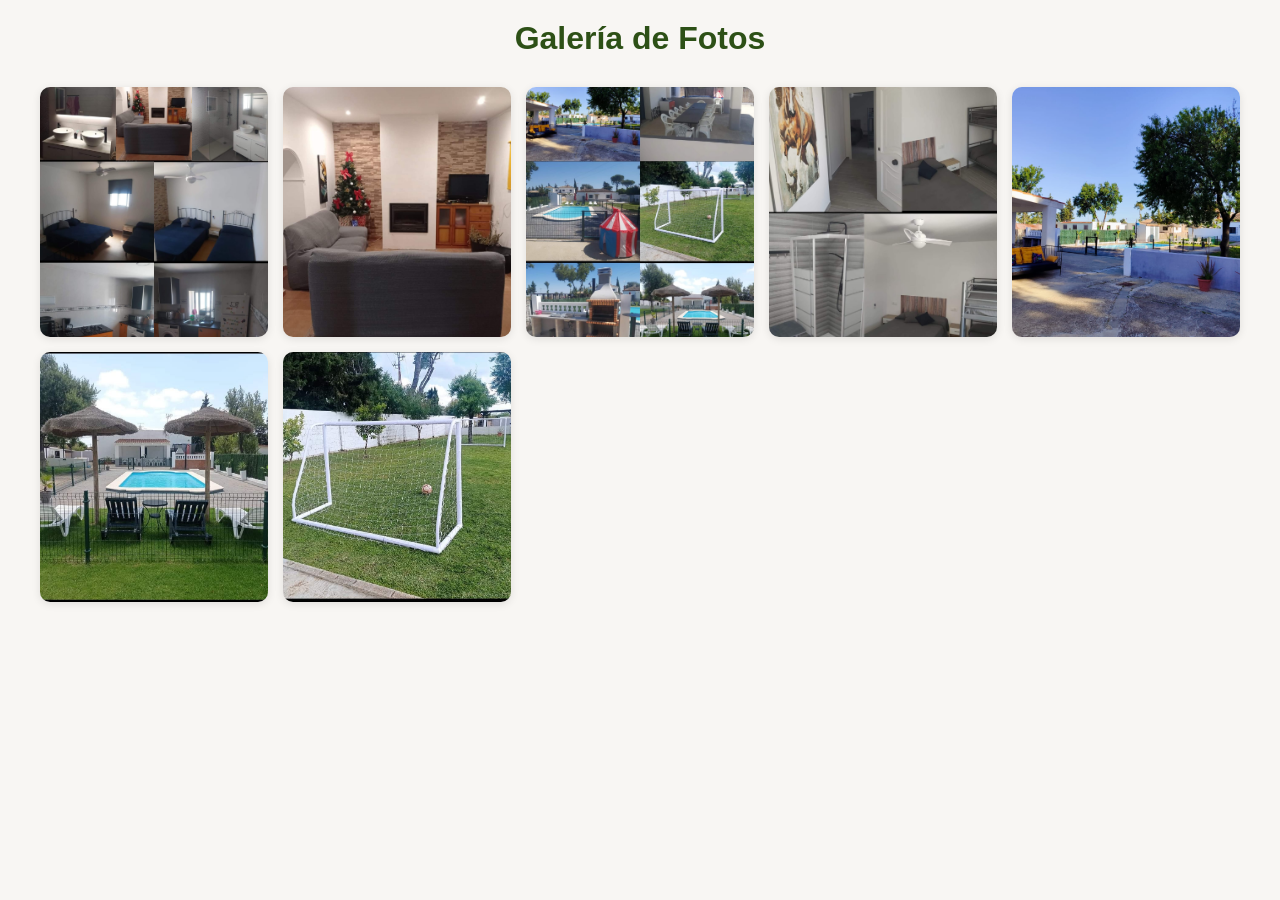
==== galeria.html @ ce77725d "Initial commit" ====
<!DOCTYPE html>
<html lang="es">
<head>
<meta charset="UTF-8">
<meta name="viewport" content="width=device-width, initial-scale=1.0">
<title>Galería de Fotos</title>
<style>
* {
  margin: 0;
  padding: 0;
  box-sizing: border-box;
}

body {
  font-family: 'Segoe UI', Tahoma, Geneva, Verdana, sans-serif;
  background: #f8f6f3;
  padding: 20px;
}

h1 {
  text-align: center;
  color: #2d5016;
  margin-bottom: 30px;
}

.galeria {
  display: grid;
  grid-template-columns: repeat(auto-fit, minmax(200px, 1fr));
  gap: 15px;
  max-width: 1200px;
  margin: 0 auto;
}

.galeria img {
  width: 100%;
  height: 250px;
  object-fit: cover;
  border-radius: 10px;
  cursor: pointer;
  transition: transform 0.3s, box-shadow 0.3s;
  box-shadow: 0 2px 8px rgba(0,0,0,0.1);
}

.galeria img:hover {
  transform: scale(1.05);
  box-shadow: 0 4px 15px rgba(0,0,0,0.2);
}

/* LIGHTBOX */
.lightbox {
  display: none;
  position: fixed;
  top: 0;
  left: 0;
  width: 100%;
  height: 100%;
  background: rgba(0, 0, 0, 0.95);
  z-index: 9999;
  justify-content: center;
  align-items: center;
}

.lightbox.active {
  display: flex;
}

.lightbox-content {
  position: relative;
  max-width: 90%;
  max-height: 90%;
  animation: zoomIn 0.3s;
}

@keyframes zoomIn {
  from {
    transform: scale(0.8);
    opacity: 0;
  }
  to {
    transform: scale(1);
    opacity: 1;
  }
}

.lightbox-content img {
  max-width: 100%;
  max-height: 90vh;
  border-radius: 8px;
  box-shadow: 0 0 30px rgba(255,255,255,0.3);
}

.lightbox-close {
  position: absolute;
  top: -40px;
  right: 0;
  font-size: 40px;
  color: white;
  cursor: pointer;
  background: none;
  border: none;
  font-weight: bold;
  padding: 0 10px;
  transition: transform 0.2s;
}

.lightbox-close:hover {
  transform: scale(1.2);
  color: #d4a574;
}

.lightbox-nav {
  position: absolute;
  top: 50%;
  transform: translateY(-50%);
  font-size: 50px;
  color: white;
  cursor: pointer;
  background: rgba(255,255,255,0.1);
  border: none;
  padding: 20px 15px;
  border-radius: 8px;
  transition: all 0.3s;
  user-select: none;
}

.lightbox-nav:hover {
  background: rgba(255,255,255,0.3);
  transform: translateY(-50%) scale(1.1);
}

.lightbox-prev {
  left: 20px;
}

.lightbox-next {
  right: 20px;
}

.lightbox-counter {
  position: absolute;
  bottom: -40px;
  left: 50%;
  transform: translateX(-50%);
  color: white;
  font-size: 18px;
  background: rgba(0,0,0,0.5);
  padding: 8px 20px;
  border-radius: 20px;
}

/* Responsive */
@media (max-width: 768px) {
  .galeria {
    grid-template-columns: repeat(auto-fit, minmax(150px, 1fr));
    gap: 10px;
  }
  
  .galeria img {
    height: 180px;
  }
  
  .lightbox-nav {
    font-size: 35px;
    padding: 15px 10px;
  }
  
  .lightbox-prev {
    left: 10px;
  }
  
  .lightbox-next {
    right: 10px;
  }
  
  .lightbox-close {
    font-size: 35px;
    top: -35px;
  }
}
</style>
</head>
<body>
<h1>Galería de Fotos</h1>
<div class="galeria">
  <img src="img/Casa 1.jpeg" alt="Casa principal">
  <img src="img/Chimenea.jpeg" alt="Chimenea">
  <img src="img/Exterior 1.jpeg" alt="Exterior">
  <img src="img/Habitación 1.jpeg" alt="Habitación">
  <img src="img/chalet.jpeg" alt="Chalet">
  <img src="img/piscina.jpeg" alt="Piscina">
  <img src="img/porterias.jpeg" alt="Porterías">
</div>

<!-- LIGHTBOX -->
<div class="lightbox" id="lightbox">
  <div class="lightbox-content">
    <button class="lightbox-close" onclick="cerrarLightbox()">&times;</button>
    <button class="lightbox-nav lightbox-prev" onclick="cambiarImagen(-1)">&#10094;</button>
    <img id="lightbox-img" src="" alt="">
    <button class="lightbox-nav lightbox-next" onclick="cambiarImagen(1)">&#10095;</button>
    <div class="lightbox-counter" id="lightbox-counter"></div>
  </div>
</div>

<script>
let imagenActual = 0;
const imagenes = document.querySelectorAll('.galeria img');
const lightbox = document.getElementById('lightbox');
const lightboxImg = document.getElementById('lightbox-img');
const contador = document.getElementById('lightbox-counter');

// Añadir evento click a cada imagen
imagenes.forEach((img, index) => {
  img.addEventListener('click', () => {
    abrirLightbox(index);
  });
});

function abrirLightbox(index) {
  imagenActual = index;
  lightboxImg.src = imagenes[index].src;
  lightbox.classList.add('active');
  actualizarContador();
  document.body.style.overflow = 'hidden'; // Evitar scroll del body
}

function cerrarLightbox() {
  lightbox.classList.remove('active');
  document.body.style.overflow = 'auto';
}

function cambiarImagen(direccion) {
  imagenActual += direccion;
  
  // Loop: si llega al final, volver al principio y viceversa
  if (imagenActual >= imagenes.length) {
    imagenActual = 0;
  } else if (imagenActual < 0) {
    imagenActual = imagenes.length - 1;
  }
  
  lightboxImg.src = imagenes[imagenActual].src;
  actualizarContador();
}

function actualizarContador() {
  contador.textContent = `${imagenActual + 1} / ${imagenes.length}`;
}

// Cerrar con tecla ESC
document.addEventListener('keydown', (e) => {
  if (e.key === 'Escape') {
    cerrarLightbox();
  }
});

// Navegar con flechas del teclado
document.addEventListener('keydown', (e) => {
  if (!lightbox.classList.contains('active')) return;
  
  if (e.key === 'ArrowLeft') {
    cambiarImagen(-1);
  } else if (e.key === 'ArrowRight') {
    cambiarImagen(1);
  }
});

// Cerrar al hacer click fuera de la imagen
lightbox.addEventListener('click', (e) => {
  if (e.target === lightbox) {
    cerrarLightbox();
  }
});
</script>
</body>
</html>
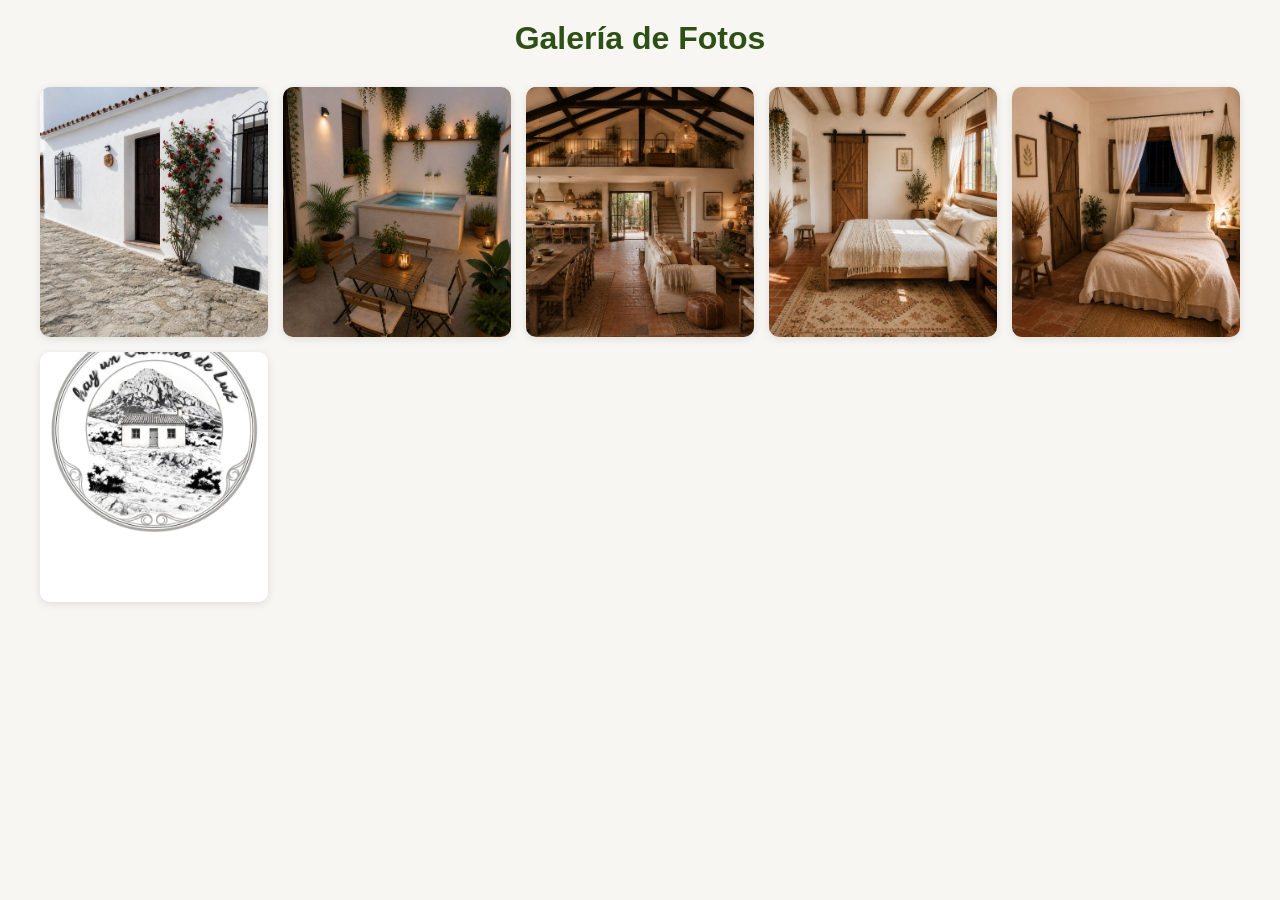
==== commit b1c819a4: "Update image entries in galeria.html Removed old image entries and added new images to the gallery." ====
--- a/galeria.html
+++ b/galeria.html
@@ -182,13 +182,12 @@
 <body>
 <h1>Galería de Fotos</h1>
 <div class="galeria">
-  <img src="img/Casa 1.jpeg" alt="Casa principal">
-  <img src="img/Chimenea.jpeg" alt="Chimenea">
-  <img src="img/Exterior 1.jpeg" alt="Exterior">
-  <img src="img/Habitación 1.jpeg" alt="Habitación">
-  <img src="img/chalet.jpeg" alt="Chalet">
-  <img src="img/piscina.jpeg" alt="Piscina">
-  <img src="img/porterias.jpeg" alt="Porterías">
+  <img src="img/portal.jpeg" alt="Casa principal">
+  <img src="img/patio.jpeg" alt="Chimenea">
+  <img src="img/salon.jpeg" alt="Exterior">
+  <img src="img/dormitorio1.jpeg" alt="Habitación">
+  <img src="img/dormitorio2.jpeg" alt="Chalet">
+  <img src="img/logo.jpeg" alt="Piscina">
 </div>
 
 <!-- LIGHTBOX -->
